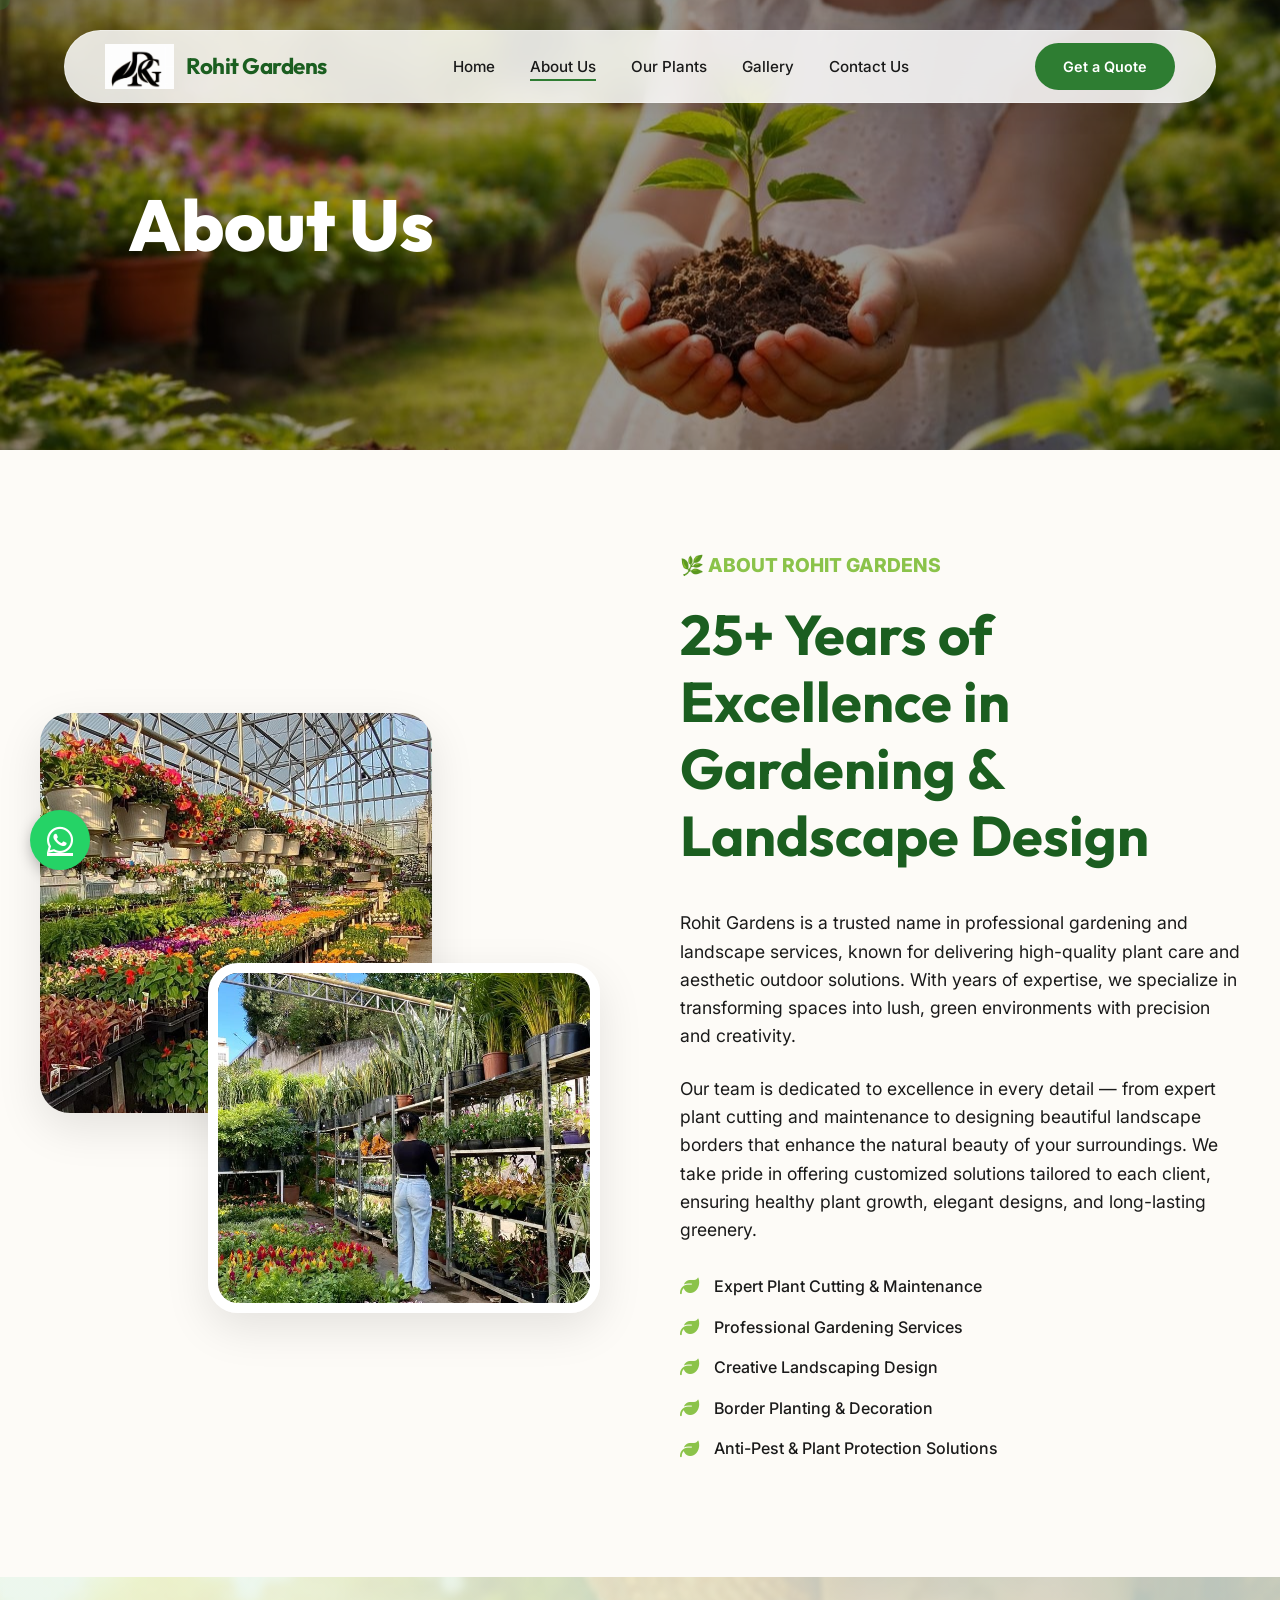
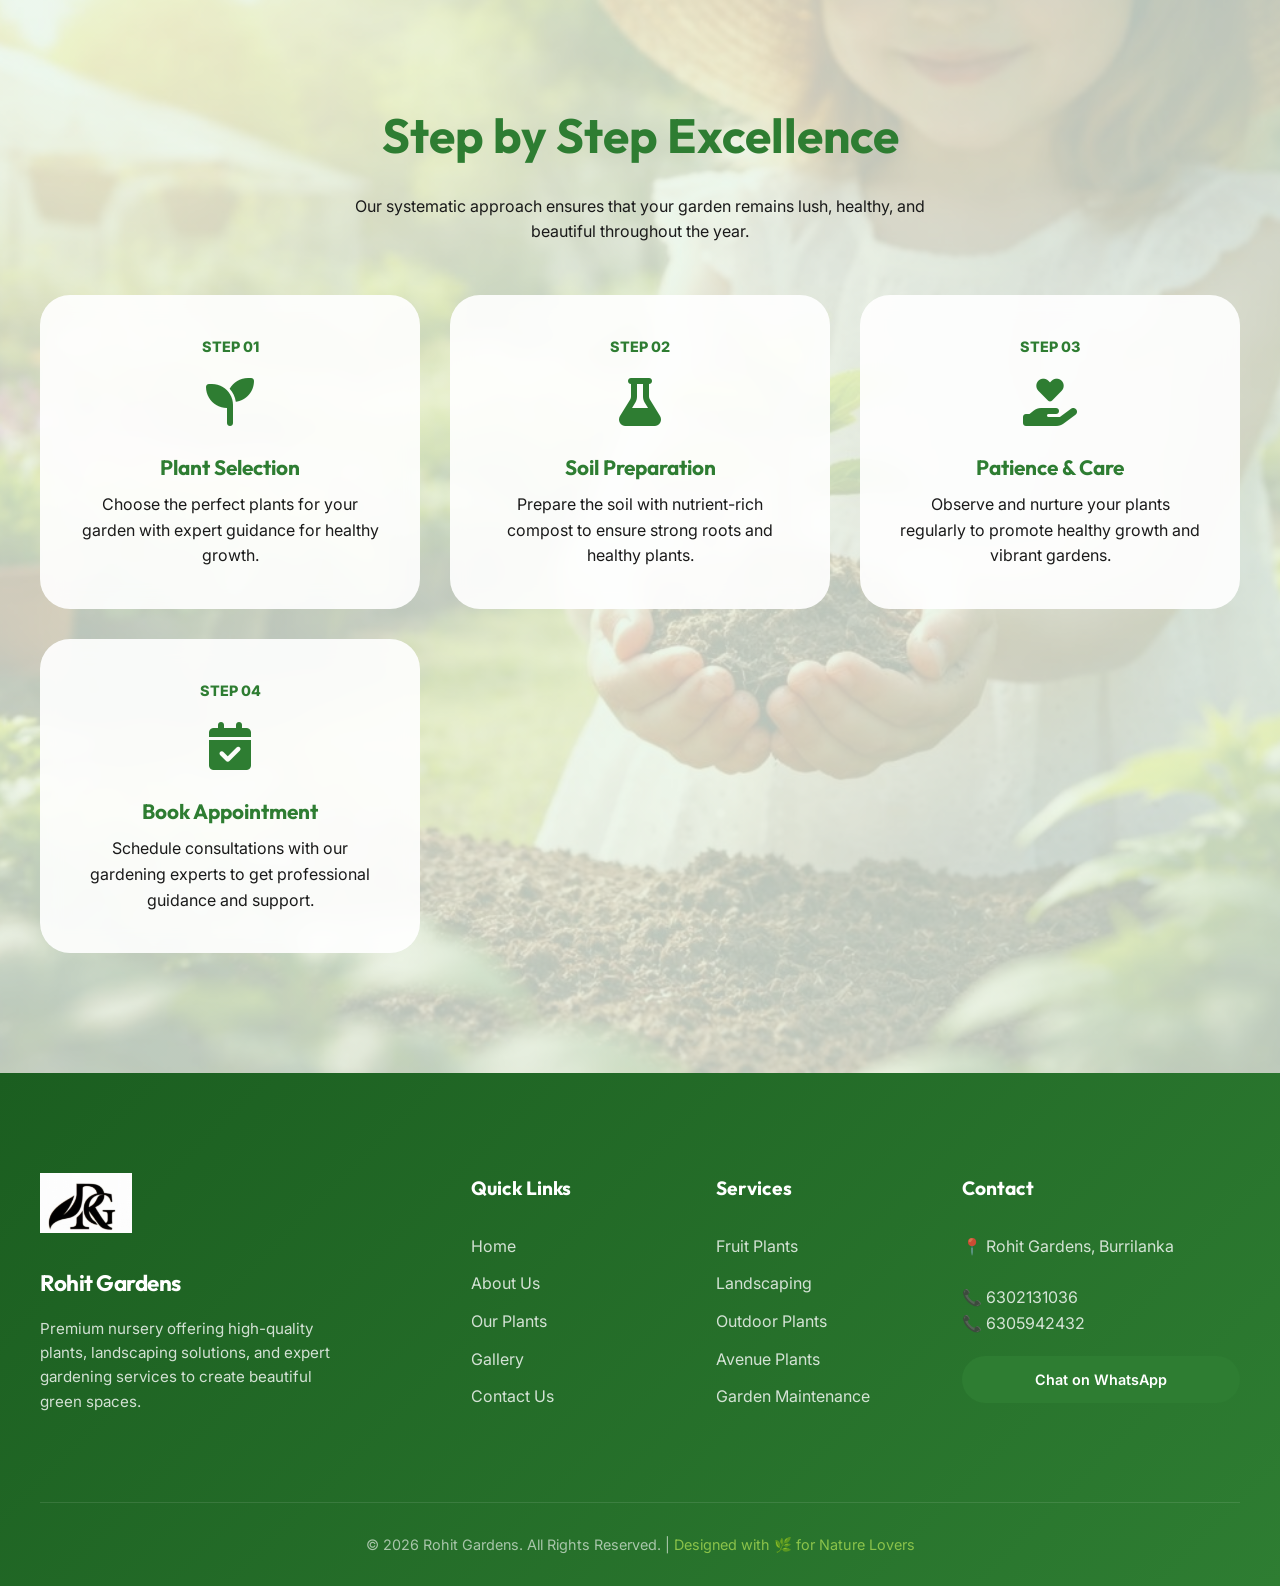
==== about.html @ e0db19ef "Initial commit" ====
<!DOCTYPE html>
<html lang="en">
<head>
    <meta charset="UTF-8">
    <meta name="viewport" content="width=device-width, initial-scale=1.0">
    <title>About Us | Rohit Gardens</title>
    <link rel="stylesheet" href="style.css">
    <link rel="stylesheet" href="https://cdnjs.cloudflare.com/ajax/libs/font-awesome/6.4.0/css/all.min.css">
</head>
<body>
    <div class="custom-cursor"></div>

    <nav class="nav-wrapper">
        <div class="logo-section">
            <img src="image copy 49.png" alt="Logo" class="logo-img">
            <span class="brand-name">Rohit Gardens</span>
        </div>
        <ul class="nav-menu">
            <li><a href="index.html">Home</a></li>
            <li><a href="about.html" class="active">About Us</a></li>
            <li><a href="plants.html">Our Plants</a></li>
            <li><a href="gallery.html">Gallery</a></li>
            <li><a href="contact.html">Contact Us</a></li>
        </ul>
        <a href="contact.html" class="btn-quote">Get a Quote</a>
    </nav>

    <header class="page-banner">
        <div class="banner-bg"></div>
        <div class="banner-content">
            <h1 class="banner-title">About Us</h1>
        </div>
    </header>

    <div class="container-custom">
        <section class="reveal">
            <div class="about-layout">
                <div class="about-images">
                    <img src="image copy 50.png" alt="About Image 1" class="about-img-1">
                    <img src="image copy 51.png" alt="About Image 2" class="about-img-2">
                </div>
                <div>
                    <span class="step-number" style="font-size: 1.2rem; color: var(--accent-green); margin-bottom: 20px; display: block;">🌿 ABOUT ROHIT GARDENS</span>
                    <h2 class="card-title" style="font-size: 3.5rem; line-height: 1.2; margin-bottom: 40px; color: var(--primary-dark);">25+ Years of Excellence in Gardening & Landscape Design</h2>
                    <p class="text-muted" style="font-size: 1.1rem; margin-bottom: 25px;">
                        Rohit Gardens is a trusted name in professional gardening and landscape services, known for delivering high-quality plant care and aesthetic outdoor solutions. With years of expertise, we specialize in transforming spaces into lush, green environments with precision and creativity.
                    </p>
                    <p class="text-muted" style="font-size: 1.1rem; margin-bottom: 25px;">
                        Our team is dedicated to excellence in every detail — from expert plant cutting and maintenance to designing beautiful landscape borders that enhance the natural beauty of your surroundings. We take pride in offering customized solutions tailored to each client, ensuring healthy plant growth, elegant designs, and long-lasting greenery.
                    </p>

                    <ul class="specialty-list">
                        <li class="specialty-item"><i class="fas fa-leaf"></i> Expert Plant Cutting & Maintenance</li>
                        <li class="specialty-item"><i class="fas fa-leaf"></i> Professional Gardening Services</li>
                        <li class="specialty-item"><i class="fas fa-leaf"></i> Creative Landscaping Design</li>
                        <li class="specialty-item"><i class="fas fa-leaf"></i> Border Planting & Decoration</li>
                        <li class="specialty-item"><i class="fas fa-leaf"></i> Anti-Pest & Plant Protection Solutions</li>
                    </ul>
                </div>
            </div>
        </section>
    </div>

    <section class="steps-section reveal" style="padding: 120px 0;">
        <div class="container-custom">
            <div style="text-align: center;">
                <h2 class="card-title" style="font-size: 3rem; margin-bottom: 20px;">Step by Step Excellence</h2>
                <p class="text-muted" style="max-width: 600px; margin: 0 auto;">Our systematic approach ensures that your garden remains lush, healthy, and beautiful throughout the year.</p>
            </div>
            <div class="steps-grid">
                <div class="step-card">
                    <span class="step-number">STEP 01</span>
                    <i class="fas fa-seedling" style="font-size: 3rem; color: var(--primary-green); margin-bottom: 25px;"></i>
                    <h3 class="card-title">Plant Selection</h3>
                    <p class="text-muted">Choose the perfect plants for your garden with expert guidance for healthy growth.</p>
                </div>
                <div class="step-card">
                    <span class="step-number">STEP 02</span>
                    <i class="fas fa-flask" style="font-size: 3rem; color: var(--primary-green); margin-bottom: 25px;"></i>
                    <h3 class="card-title">Soil Preparation</h3>
                    <p class="text-muted">Prepare the soil with nutrient-rich compost to ensure strong roots and healthy plants.</p>
                </div>
                <div class="step-card">
                    <span class="step-number">STEP 03</span>
                    <i class="fas fa-hand-holding-heart" style="font-size: 3rem; color: var(--primary-green); margin-bottom: 25px;"></i>
                    <h3 class="card-title">Patience & Care</h3>
                    <p class="text-muted">Observe and nurture your plants regularly to promote healthy growth and vibrant gardens.</p>
                </div>
                <div class="step-card">
                    <span class="step-number">STEP 04</span>
                    <i class="fas fa-calendar-check" style="font-size: 3rem; color: var(--primary-green); margin-bottom: 25px;"></i>
                    <h3 class="card-title">Book Appointment</h3>
                    <p class="text-muted">Schedule consultations with our gardening experts to get professional guidance and support.</p>
                </div>
            </div>
        </div>
    </section>

    <!-- Footer same as index.html -->
    <footer>
        <div class="container-custom">
            <div class="footer-grid">
                <div>
                    <img src="image copy 49.png" alt="Logo" class="footer-logo">
                    <h3 class="brand-name" style="color: white; margin-bottom: 15px;">Rohit Gardens</h3>
                    <p class="footer-desc">Premium nursery offering high-quality plants, landscaping solutions, and expert gardening services to create beautiful green spaces.</p>
                </div>
                <div>
                    <h4 class="footer-title">Quick Links</h4>
                    <ul class="footer-links">
                        <li><a href="index.html">Home</a></li>
                        <li><a href="about.html">About Us</a></li>
                        <li><a href="plants.html">Our Plants</a></li>
                        <li><a href="gallery.html">Gallery</a></li>
                        <li><a href="contact.html">Contact Us</a></li>
                    </ul>
                </div>
                <div>
                    <h4 class="footer-title">Services</h4>
                    <ul class="footer-links">
                        <li><a href="plants.html">Fruit Plants</a></li>
                        <li><a href="plants.html">Landscaping</a></li>
                        <li><a href="plants.html">Outdoor Plants</a></li>
                        <li><a href="plants.html">Avenue Plants</a></li>
                        <li><a href="about.html">Garden Maintenance</a></li>
                    </ul>
                </div>
                <div>
                    <h4 class="footer-title">Contact</h4>
                    <p class="footer-links" style="color: rgba(255,255,255,0.8);">
                        📍 Rohit Gardens, Burrilanka<br><br>
                        📞 6302131036<br>
                        📞 6305942432
                    </p>
                    <a href="https://wa.me/6302131036" class="btn-quote" style="display: block; text-align: center; margin-top: 20px;">Chat on WhatsApp</a>
                </div>
            </div>
            <div class="footer-bottom">
                <p>© 2026 Rohit Gardens. All Rights Reserved. | <span style="color: var(--accent-green);">Designed with 🌿 for Nature Lovers</span></p>
            </div>
        </div>
    </footer>

    <a href="https://wa.me/6302131036" class="whatsapp-float">
        <i class="fab fa-whatsapp"></i>
    </a>

    <script src="script.js"></script>
</body>
</html>
---- style.css ----
@import url('https://fonts.googleapis.com/css2?family=Inter:wght@300;400;500;600;700&family=Outfit:wght@300;400;500;600;700;800&display=swap');

:root {
    --primary-green: #2e7d32;
    --primary-dark: #1b5e20;
    --accent-green: #8bc34a;
    --light-green: #e8f5e9;
    --soft-cream: #fdfbf7;
    --white: #ffffff;
    --text-dark: #1a1a1a;
    --text-muted: #555555;
    --glass-bg: rgba(255, 255, 255, 0.85);
    --shadow-soft: 0 10px 30px rgba(0, 0, 0, 0.05);
    --shadow-medium: 0 15px 45px rgba(0, 0, 0, 0.1);
    --transition-smooth: all 0.5s cubic-bezier(0.4, 0, 0.2, 1);
    --border-radius: 24px;
}

* {
    margin: 0;
    padding: 0;
    box-sizing: border-box;
}

body {
    font-family: 'Inter', sans-serif;
    background-color: var(--soft-cream);
    color: var(--text-dark);
    line-height: 1.6;
    overflow-x: hidden;
    scroll-behavior: smooth;
}

h1, h2, h3, h4, .brand-name {
    font-family: 'Outfit', sans-serif;
}

/* --- Layout Components --- */

.container-custom {
    max-width: 1400px;
    margin: 0 auto;
    padding: 0 40px;
}

/* --- Navbar --- */
.nav-wrapper {
    position: fixed;
    top: 30px;
    left: 50%;
    transform: translateX(-50%);
    width: 90%;
    max-width: 1200px;
    background: var(--glass-bg);
    backdrop-filter: blur(15px);
    -webkit-backdrop-filter: blur(15px);
    border-radius: 50px;
    display: flex;
    justify-content: space-between;
    align-items: center;
    padding: 12px 40px;
    z-index: 1000;
    box-shadow: var(--shadow-soft);
    border: 1px solid rgba(255, 255, 255, 0.3);
    transition: var(--transition-smooth);
}

.nav-wrapper.scrolled {
    top: 15px;
    width: 95%;
    padding: 10px 30px;
    background: rgba(255, 255, 255, 0.95);
}

.logo-section {
    display: flex;
    align-items: center;
    gap: 12px;
}

.logo-img {
    height: 45px;
    width: auto;
}

.brand-name {
    font-size: 1.4rem;
    font-weight: 700;
    color: var(--primary-dark);
    letter-spacing: -0.5px;
}

.nav-menu {
    display: flex;
    list-style: none;
    gap: 35px;
}

.nav-menu a {
    text-decoration: none;
    color: var(--text-dark);
    font-weight: 500;
    font-size: 0.95rem;
    position: relative;
    transition: var(--transition-smooth);
}

.nav-menu a::after {
    content: '';
    position: absolute;
    bottom: -5px;
    left: 0;
    width: 0;
    height: 2px;
    background: var(--primary-green);
    transition: var(--transition-smooth);
}

.nav-menu a:hover::after,
.nav-menu a.active::after {
    width: 100%;
}

.nav-menu a:hover {
    color: var(--primary-green);
}

.btn-quote {
    background: var(--primary-green);
    color: var(--white);
    padding: 12px 28px;
    border-radius: 50px;
    text-decoration: none;
    font-weight: 600;
    font-size: 0.9rem;
    transition: var(--transition-smooth);
    border: none;
    cursor: pointer;
}

.btn-quote:hover {
    background: var(--primary-dark);
    transform: scale(1.05);
    box-shadow: 0 5px 15px rgba(46, 125, 50, 0.3);
}

/* --- Hero Section (Home) --- */
.hero-home {
    height: 100vh;
    width: 100%;
    position: relative;
    overflow: hidden;
    display: flex;
    align-items: center;
    justify-content: center;
    color: var(--white);
}

.hero-bg-container {
    position: absolute;
    top: 0;
    left: 0;
    width: 100%;
    height: 100%;
    z-index: -2;
}

.hero-bg-slide {
    position: absolute;
    top: 0;
    left: 0;
    width: 100%;
    height: 100%;
    background-size: cover;
    background-position: center;
    opacity: 0;
    transition: opacity 2s ease-in-out;
    transform: scale(1.1);
}

.hero-bg-slide.active {
    opacity: 1;
    animation: zoomEffect 20s infinite alternate linear;
}

@keyframes zoomEffect {
    from { transform: scale(1); }
    to { transform: scale(1.15); }
}

.hero-overlay {
    position: absolute;
    top: 0;
    left: 0;
    width: 100%;
    height: 100%;
    background: linear-gradient(rgba(0, 0, 0, 0.3), rgba(0, 0, 0, 0.5));
    z-index: -1;
}

.hero-content {
    text-align: center;
    max-width: 900px;
    z-index: 10;
}

.hero-subtext {
    font-size: 1.1rem;
    font-weight: 500;
    text-transform: uppercase;
    letter-spacing: 4px;
    margin-bottom: 20px;
    opacity: 0;
}

.hero-title {
    font-size: 5rem;
    font-weight: 800;
    margin-bottom: 30px;
    line-height: 1.1;
    opacity: 0;
}

/* --- Page Banners (Subpages) --- */
.page-banner {
    height: 50vh;
    width: 100%;
    position: relative;
    display: flex;
    align-items: center;
    overflow: hidden;
    background: var(--primary-dark);
}

.banner-bg {
    position: absolute;
    top: 0;
    left: 0;
    width: 100%;
    height: 100%;
    background: url('starting2.jpg') center/cover no-repeat;
    animation: slowZoom 15s infinite alternate ease-in-out;
    filter: brightness(0.6);
}

@keyframes slowZoom {
    from { transform: scale(1); }
    to { transform: scale(1.1); }
}

.banner-content {
    position: relative;
    z-index: 2;
    padding-left: 10%;
    color: var(--white);
}

.banner-title {
    font-size: 4.5rem;
    font-weight: 800;
    opacity: 0;
    transform: translateY(-50px);
}

/* --- Sections & Cards --- */
section {
    padding: 100px 0;
}

.section-preview {
    background: var(--white);
    margin: 60px 0;
    border-radius: var(--border-radius);
    padding: 60px;
    box-shadow: var(--shadow-soft);
}

.preview-grid {
    display: grid;
    grid-template-columns: repeat(auto-fit, minmax(280px, 1fr));
    gap: 30px;
    margin-top: 40px;
}

.card-premium {
    background: var(--white);
    border-radius: 20px;
    overflow: hidden;
    box-shadow: var(--shadow-soft);
    transition: var(--transition-smooth);
    border: 1px solid var(--light-green);
    text-decoration: none;
    color: inherit;
    display: block;
}

.card-premium:hover {
    transform: translateY(-10px);
    box-shadow: var(--shadow-medium);
}

.card-img-wrapper {
    width: 100%;
    height: 250px;
    overflow: hidden;
}

.card-img-wrapper img {
    width: 100%;
    height: 100%;
    object-fit: cover;
    transition: var(--transition-smooth);
}

.card-premium:hover .card-img-wrapper img {
    transform: scale(1.1);
}

.card-body {
    padding: 25px;
}

.card-title {
    font-size: 1.3rem;
    font-weight: 700;
    color: var(--primary-green);
    margin-bottom: 8px;
}

.card-subtitle {
    font-size: 0.9rem;
    color: var(--text-muted);
}

/* --- Buttons --- */
.btn-explore {
    display: inline-block;
    padding: 15px 40px;
    background: var(--primary-green);
    color: var(--white);
    border-radius: 50px;
    text-decoration: none;
    font-weight: 600;
    margin-top: 30px;
    transition: var(--transition-smooth);
}

.btn-explore:hover {
    background: var(--primary-dark);
    transform: translateY(-3px);
    box-shadow: 0 10px 20px rgba(46, 125, 50, 0.2);
}

/* --- About Section Details --- */
.about-layout {
    display: grid;
    grid-template-columns: 1fr 1fr;
    gap: 80px;
    align-items: center;
}

.about-images {
    position: relative;
    height: 600px;
}

.about-img-1 {
    width: 70%;
    height: 400px;
    border-radius: 30px;
    object-fit: cover;
    box-shadow: var(--shadow-medium);
}

.about-img-2 {
    width: 70%;
    height: 350px;
    border-radius: 30px;
    object-fit: cover;
    position: absolute;
    bottom: 0;
    right: 0;
    box-shadow: var(--shadow-medium);
    border: 10px solid var(--white);
}

.specialty-list {
    list-style: none;
    margin-top: 30px;
}

.specialty-item {
    display: flex;
    align-items: center;
    gap: 15px;
    margin-bottom: 15px;
    font-weight: 500;
}

.specialty-item i {
    color: var(--accent-green);
    font-size: 1.2rem;
}

/* --- Steps Section --- */
.steps-section {
    background: linear-gradient(rgba(232, 245, 233, 0.8), rgba(232, 245, 233, 0.8)), url('starting2.jpg') center/cover no-repeat fixed;
    padding: 100px 0;
}

.steps-grid {
    display: grid;
    grid-template-columns: repeat(auto-fit, minmax(280px, 1fr));
    gap: 30px;
    margin-top: 50px;
}

.step-card {
    background: rgba(255, 255, 255, 0.9);
    backdrop-filter: blur(10px);
    padding: 40px;
    border-radius: 30px;
    text-align: center;
    transition: var(--transition-smooth);
}

.step-card:hover {
    transform: translateY(-10px);
    background: var(--white);
}

.step-number {
    font-size: 0.9rem;
    font-weight: 800;
    color: var(--primary-green);
    margin-bottom: 20px;
    display: block;
}

/* --- Filters --- */
.filter-container {
    display: flex;
    justify-content: center;
    gap: 15px;
    flex-wrap: wrap;
    margin-bottom: 50px;
}

.filter-btn {
    padding: 12px 25px;
    border-radius: 50px;
    border: 2px solid var(--primary-green);
    background: transparent;
    color: var(--primary-green);
    font-weight: 600;
    cursor: pointer;
    transition: var(--transition-smooth);
}

.filter-btn.active, .filter-btn:hover {
    background: var(--primary-green);
    color: var(--white);
}

/* --- Footer --- */
footer {
    background: linear-gradient(135deg, #1b5e20 0%, #2e7d32 100%);
    color: var(--white);
    padding: 100px 0 30px;
    position: relative;
    overflow: hidden;
}

footer::before {
    content: '';
    position: absolute;
    top: 0;
    left: 0;
    width: 100%;
    height: 100%;
    background: url('https://www.transparenttextures.com/patterns/leaf.png');
    opacity: 0.05;
}

.footer-grid {
    display: grid;
    grid-template-columns: 2fr 1fr 1fr 1.5fr;
    gap: 60px;
    position: relative;
    z-index: 2;
}

.footer-logo {
    height: 60px;
    margin-bottom: 25px;
}

.footer-desc {
    color: rgba(255, 255, 255, 0.8);
    font-size: 0.95rem;
    max-width: 300px;
}

.footer-title {
    font-size: 1.2rem;
    font-weight: 700;
    margin-bottom: 30px;
}

.footer-links {
    list-style: none;
}

.footer-links li {
    margin-bottom: 12px;
}

.footer-links a {
    color: rgba(255, 255, 255, 0.8);
    text-decoration: none;
    transition: var(--transition-smooth);
}

.footer-links a:hover {
    color: var(--accent-green);
    padding-left: 5px;
}

.footer-bottom {
    margin-top: 80px;
    padding-top: 30px;
    border-top: 1px solid rgba(255, 255, 255, 0.1);
    text-align: center;
    color: rgba(255, 255, 255, 0.6);
    font-size: 0.9rem;
}

/* --- Floating WhatsApp --- */
.whatsapp-float {
    position: fixed;
    bottom: 30px;
    left: 30px;
    background: #25d366;
    width: 60px;
    height: 60px;
    border-radius: 50%;
    display: flex;
    align-items: center;
    justify-content: center;
    color: white;
    font-size: 30px;
    box-shadow: 2px 5px 15px rgba(0, 0, 0, 0.3);
    z-index: 1000;
    transition: var(--transition-smooth);
    animation: floating 3s infinite ease-in-out;
}

@keyframes floating {
    0%, 100% { transform: translateY(0); }
    50% { transform: translateY(-15px); }
}

.whatsapp-float:hover {
    transform: scale(1.1) rotate(10deg);
}

/* --- Animations --- */
.reveal {
    opacity: 0;
    transform: translateY(30px);
    transition: opacity 1s ease-out, transform 1s ease-out;
}

.reveal.active {
    opacity: 1;
    transform: translateY(0);
}

/* Responsive */
@media (max-width: 1024px) {
    .hero-title { font-size: 3.5rem; }
    .about-layout { grid-template-columns: 1fr; }
    .footer-grid { grid-template-columns: 1fr 1fr; }
}

@media (max-width: 768px) {
    .nav-menu { display: none; }
    .hero-title { font-size: 2.8rem; }
    .hero-subtext { font-size: 0.9rem; }
    .footer-grid { grid-template-columns: 1fr; }
}

/* Custom Cursor */
.custom-cursor {
    width: 20px;
    height: 20px;
    background: var(--primary-green);
    border-radius: 50%;
    position: fixed;
    pointer-events: none;
    z-index: 9999;
    transform: translate(-50%, -50%);
    opacity: 0.3;
    transition: width 0.3s, height 0.3s, background 0.3s;
}

.custom-cursor.hovered {
    width: 50px;
    height: 50px;
    background: var(--accent-green);
    opacity: 0.5;
}
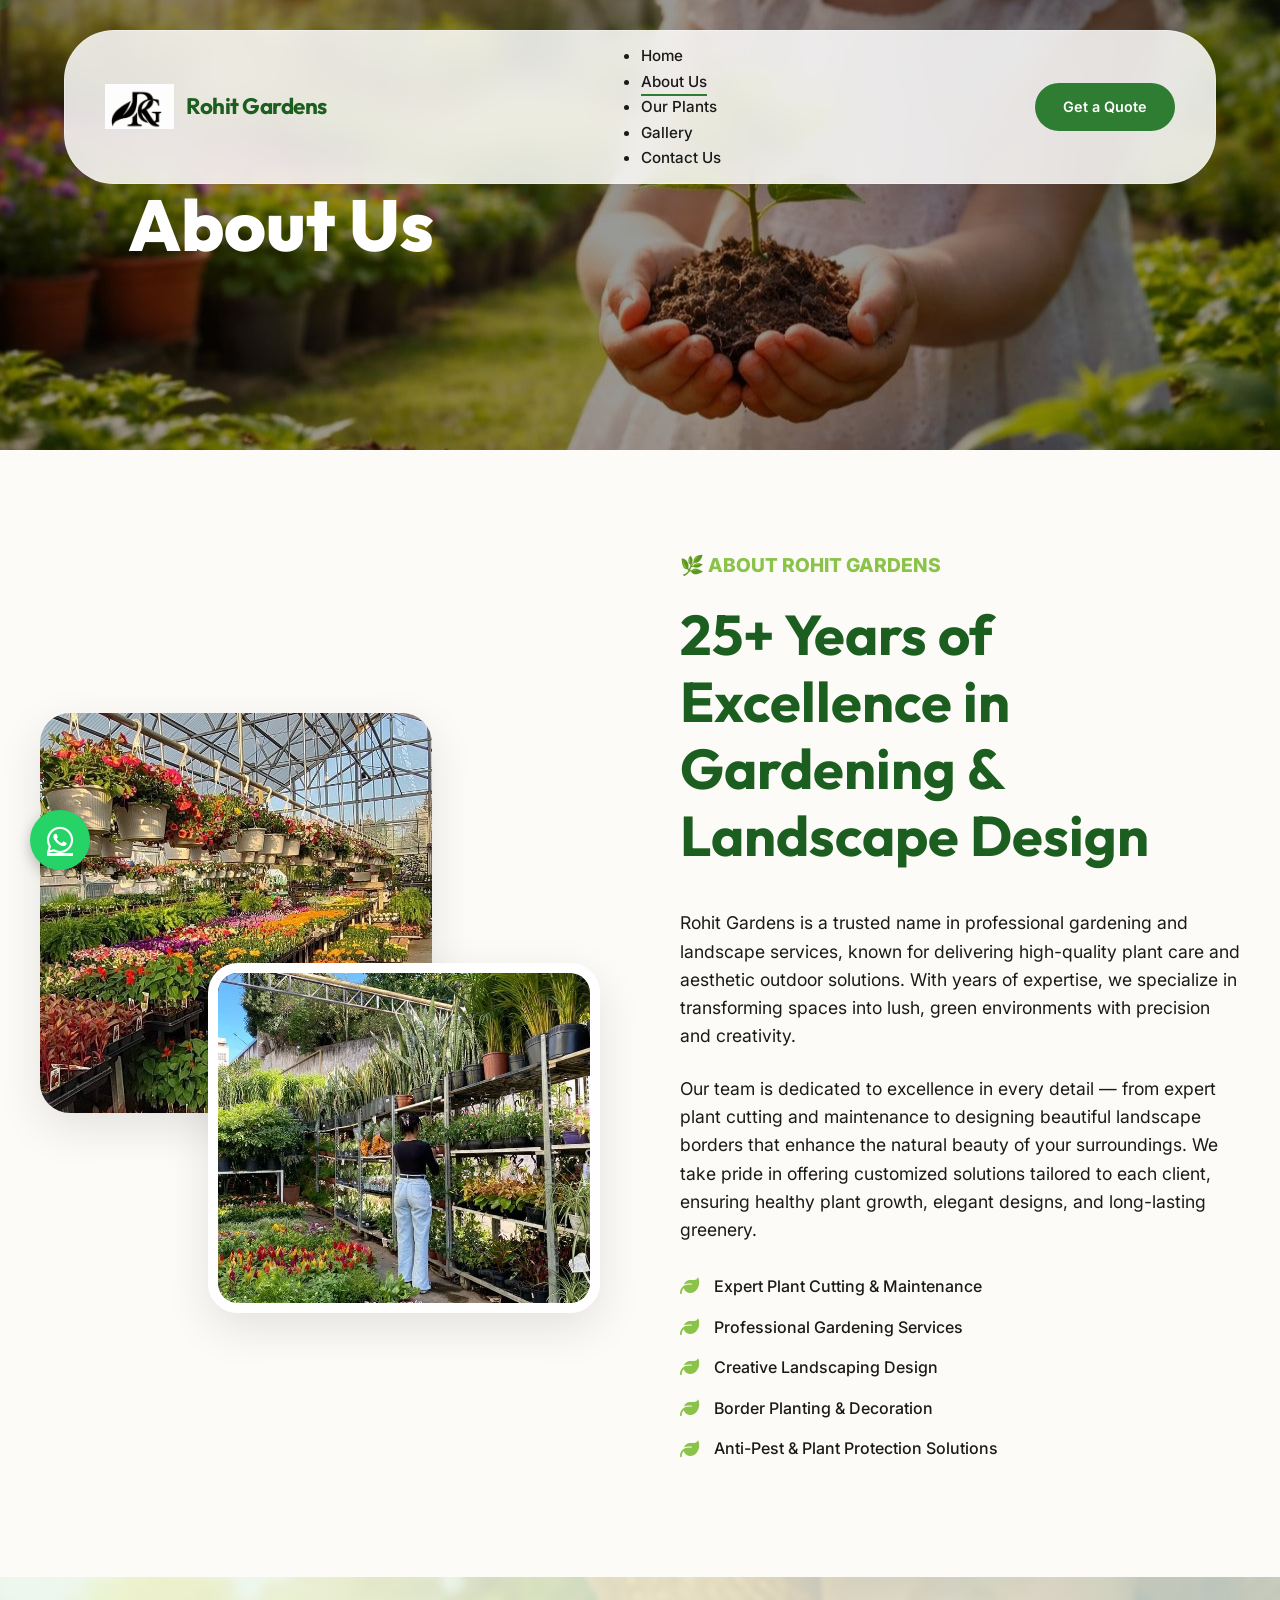
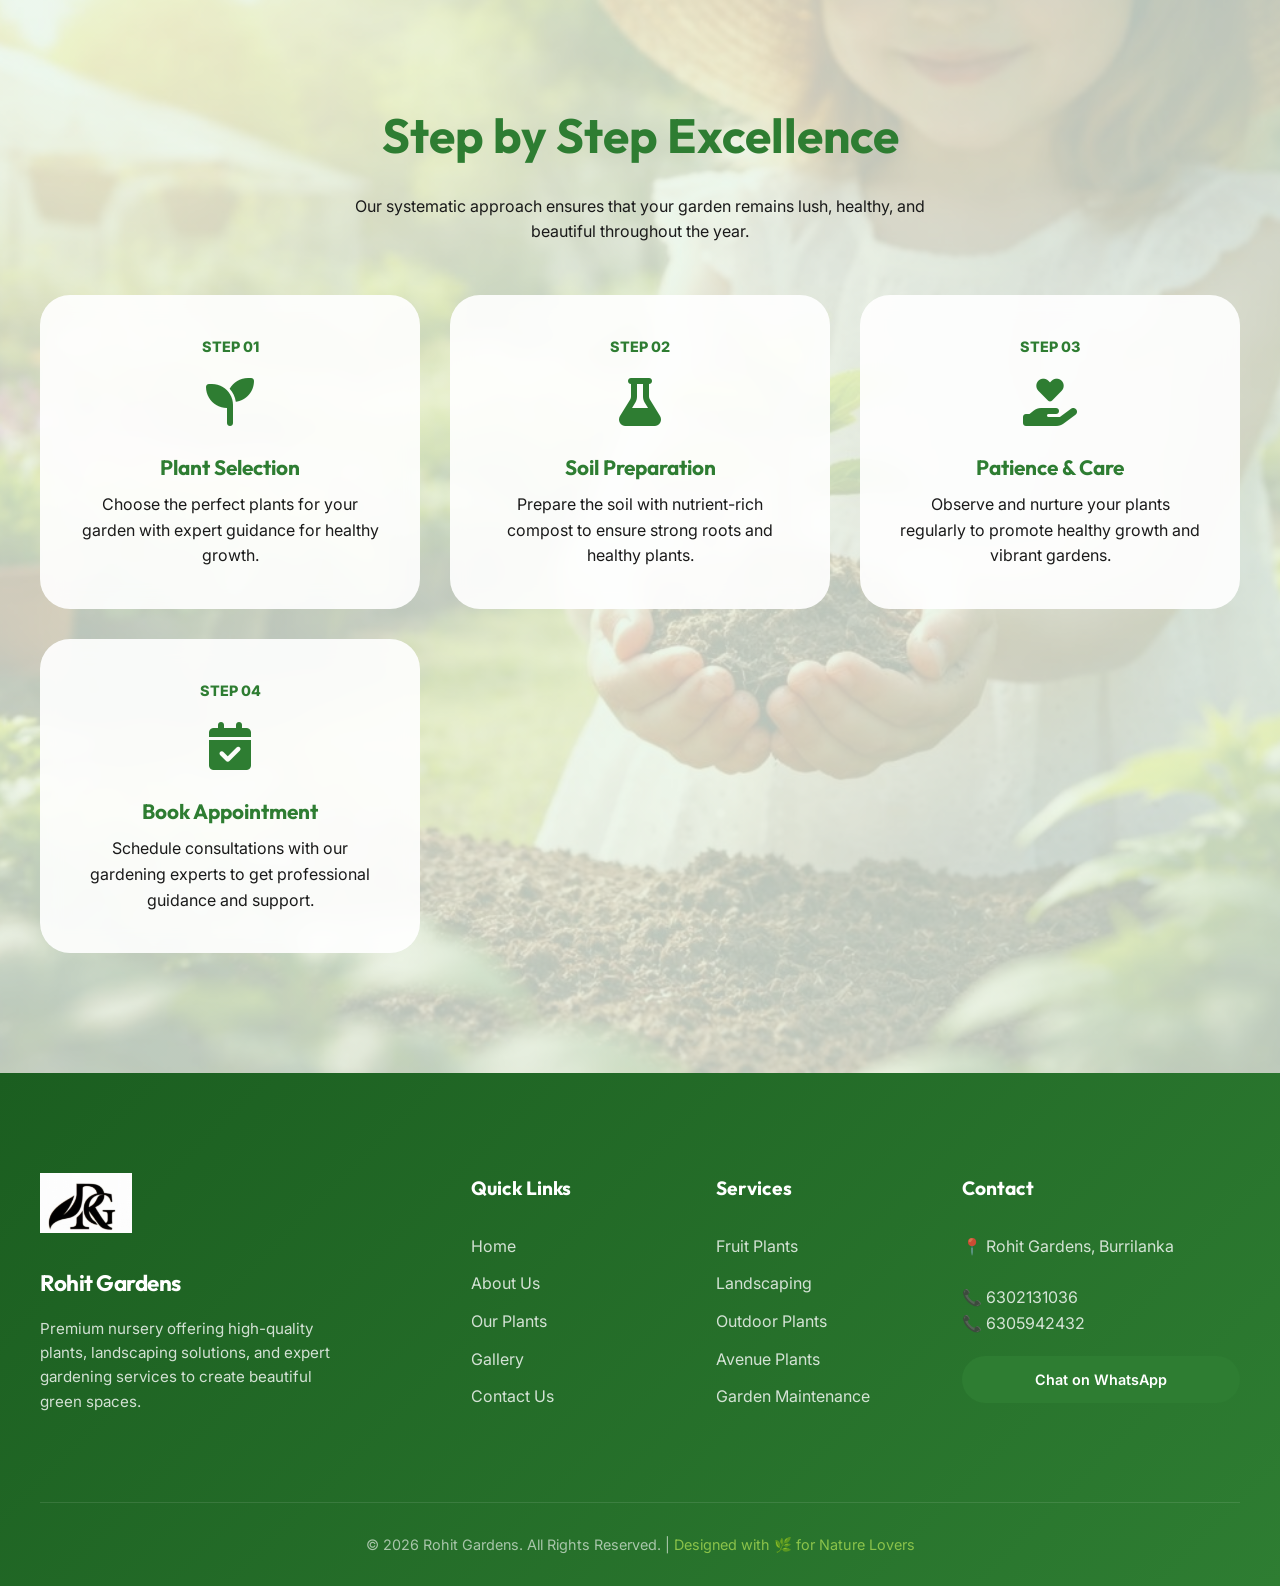
==== commit 043c69cc: "Premium mobile menu and hero background visibility fixes" ====
--- a/about.html
+++ b/about.html
@@ -15,13 +15,32 @@
             <img src="image copy 49.png" alt="Logo" class="logo-img">
             <span class="brand-name">Rohit Gardens</span>
         </div>
-        <ul class="nav-menu">
-            <li><a href="index.html">Home</a></li>
-            <li><a href="about.html" class="active">About Us</a></li>
-            <li><a href="plants.html">Our Plants</a></li>
-            <li><a href="gallery.html">Gallery</a></li>
-            <li><a href="contact.html">Contact Us</a></li>
-        </ul>
+        <div class="nav-menu">
+            <div class="menu-header">
+                <img src="image copy 49.png" alt="Rohit Gardens" class="menu-logo">
+                <div class="menu-welcome">
+                    <h3>Hello! Welcome to Rohit Gardens 🌿</h3>
+                    <p>Premium Plants & Landscaping Services</p>
+                </div>
+            </div>
+            <ul>
+                <li><a href="index.html">Home</a></li>
+                <li><a href="about.html" class="active">About Us</a></li>
+                <li><a href="plants.html">Our Plants</a></li>
+                <li><a href="gallery.html">Gallery</a></li>
+                <li><a href="contact.html">Contact Us</a></li>
+            </ul>
+            <div class="menu-footer">
+                <div class="leaf-divider">🌿</div>
+                <p>📞 6302131036</p>
+                <a href="https://wa.me/6302131036" class="btn-whatsapp-menu">Chat on WhatsApp</a>
+            </div>
+        </div>
+        <div class="hamburger">
+            <div class="line1"></div>
+            <div class="line2"></div>
+            <div class="line3"></div>
+        </div>
         <a href="contact.html" class="btn-quote">Get a Quote</a>
     </nav>
 
--- a/style.css
+++ b/style.css
@@ -576,18 +576,167 @@
     transform: translateY(0);
 }
 
+/* --- Hamburger Menu --- */
+.hamburger {
+    display: none;
+    cursor: pointer;
+    z-index: 1001;
+}
+
+.hamburger div {
+    width: 25px;
+    height: 3px;
+    background-color: var(--primary-green);
+    margin: 5px;
+    transition: var(--transition-smooth);
+}
+
+/* --- Mobile Nav Active --- */
+.nav-menu.nav-active {
+    transform: translateX(0%);
+    opacity: 1;
+}
+
+.menu-header, .menu-footer { display: none; }
+
+.toggle .line1 { transform: rotate(-45deg) translate(-5px, 6px); }
+.toggle .line2 { opacity: 0; }
+.toggle .line3 { transform: rotate(45deg) translate(-5px, -6px); }
+
 /* Responsive */
 @media (max-width: 1024px) {
+    .container-custom { padding: 0 25px; }
     .hero-title { font-size: 3.5rem; }
-    .about-layout { grid-template-columns: 1fr; }
+    .about-layout { grid-template-columns: 1fr; gap: 40px; }
     .footer-grid { grid-template-columns: 1fr 1fr; }
 }
 
 @media (max-width: 768px) {
-    .nav-menu { display: none; }
-    .hero-title { font-size: 2.8rem; }
-    .hero-subtext { font-size: 0.9rem; }
-    .footer-grid { grid-template-columns: 1fr; }
+    .nav-wrapper { padding: 10px 20px; }
+    
+    .hamburger { display: block; }
+    
+    .nav-menu {
+        position: fixed;
+        right: 0px;
+        height: 100vh;
+        top: 0;
+        background-color: var(--white);
+        display: flex;
+        flex-direction: column;
+        align-items: flex-start;
+        justify-content: flex-start;
+        width: 85%;
+        max-width: 400px;
+        transform: translateX(100%);
+        transition: transform 0.4s cubic-bezier(0.77, 0.2, 0.05, 1.0);
+        box-shadow: -15px 0 35px rgba(0,0,0,0.15);
+        z-index: 1000;
+        opacity: 0;
+        padding: 40px;
+        border-top-left-radius: 30px;
+        border-bottom-left-radius: 30px;
+    }
+
+    .nav-menu.nav-active { opacity: 1; }
+
+    .menu-header {
+        display: flex;
+        flex-direction: column;
+        gap: 20px;
+        margin-bottom: 40px;
+        width: 100%;
+        border-bottom: 1px solid var(--light-green);
+        padding-bottom: 30px;
+    }
+
+    .menu-logo { height: 50px; width: auto; object-fit: contain; }
+    .menu-welcome h3 { font-size: 1.1rem; color: var(--primary-green); margin-bottom: 5px; }
+    .menu-welcome p { font-size: 0.85rem; color: var(--text-muted); }
+
+    .nav-menu ul {
+        list-style: none;
+        width: 100%;
+        flex: 1;
+    }
+
+    .nav-menu li { 
+        opacity: 0; 
+        margin-bottom: 25px;
+    }
+    
+    .nav-menu a {
+        font-size: 1.2rem;
+        font-weight: 600;
+        color: var(--text-dark);
+        transition: var(--transition-smooth);
+    }
+
+    .nav-menu a:hover { color: var(--primary-green); padding-left: 10px; }
+
+    .menu-footer {
+        display: flex;
+        flex-direction: column;
+        gap: 15px;
+        width: 100%;
+        margin-top: 30px;
+        padding-top: 30px;
+        border-top: 1px solid var(--light-green);
+    }
+
+    .btn-whatsapp-menu {
+        background: #25d366;
+        color: white;
+        padding: 12px 20px;
+        border-radius: 50px;
+        text-decoration: none;
+        text-align: center;
+        font-weight: 700;
+        font-size: 0.9rem;
+        box-shadow: 0 5px 15px rgba(37, 211, 102, 0.2);
+    }
+
+    .hero-home { height: 80vh; min-height: 500px; }
+    .hero-bg-slide { 
+        background-size: cover; 
+        background-position: center;
+    }
+
+    .hero-title { font-size: 2.22rem; line-height: 1.2; }
+    .hero-subtext { font-size: 0.8rem; letter-spacing: 2px; }
+    .banner-title { font-size: 2.2rem; }
+    
+    .about-images { 
+        height: 280px; 
+    }
+    
+    section { padding: 50px 0; }
+    
+    .contact-grid { gap: 30px; }
+    .info-card { 
+        padding: 30px; 
+        background: var(--white);
+        border: 1px solid var(--light-green);
+        box-shadow: var(--shadow-small);
+    }
+    .info-card i { font-size: 1.5rem; margin-bottom: 15px; }
+    .info-card h3 { font-size: 1.2rem; color: var(--primary-green); margin-bottom: 10px; }
+    .info-card p { font-size: 1rem; color: var(--text-dark); font-weight: 500; }
+    
+    .whatsapp-float {
+        bottom: 20px;
+        right: 20px;
+        width: 55px;
+        height: 55px;
+    }
+
+    .card-img-wrapper { height: 220px; }
+}
+
+@media (max-width: 480px) {
+    .nav-menu { width: 90%; }
+    .hero-title { font-size: 2rem; }
+    .banner-title { font-size: 1.8rem; }
 }
 
 /* Custom Cursor */
@@ -610,3 +759,7 @@
     background: var(--accent-green);
     opacity: 0.5;
 }
+
+@media (max-width: 768px) {
+    .custom-cursor { display: none; }
+}
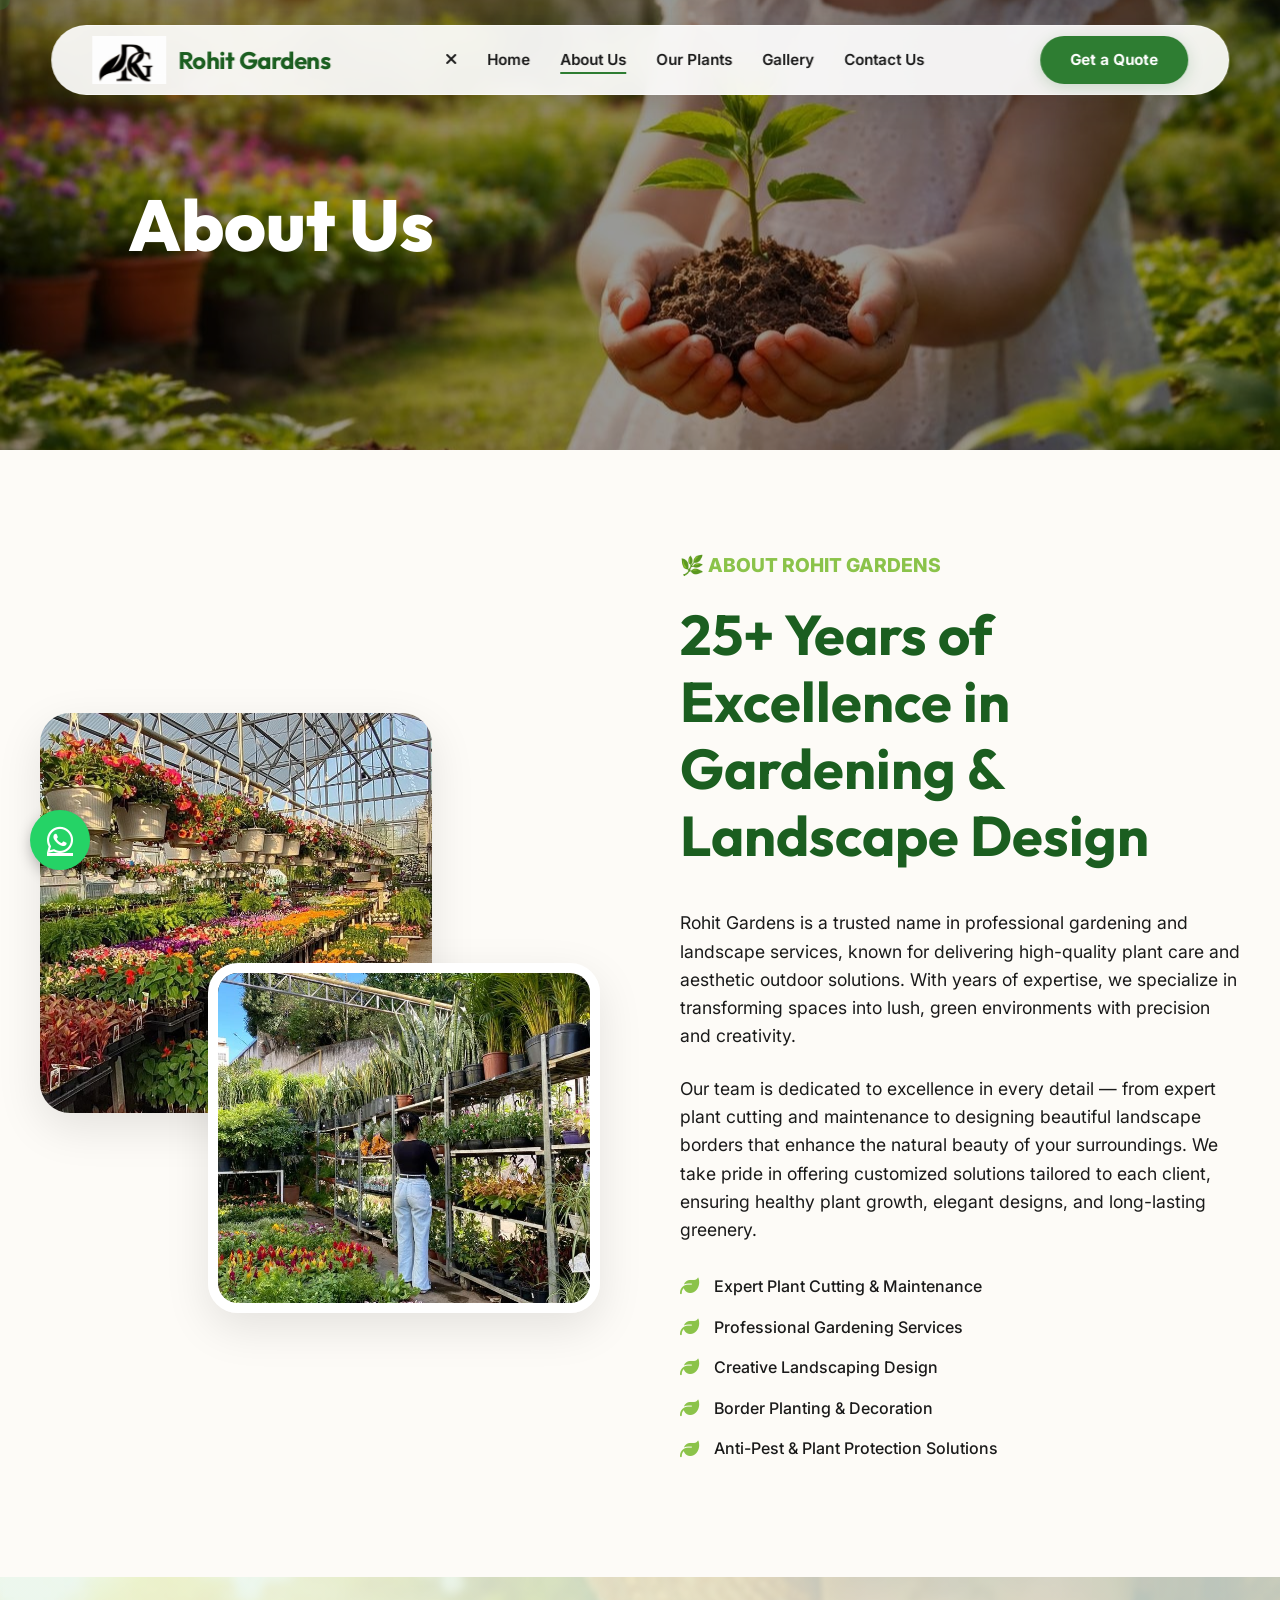
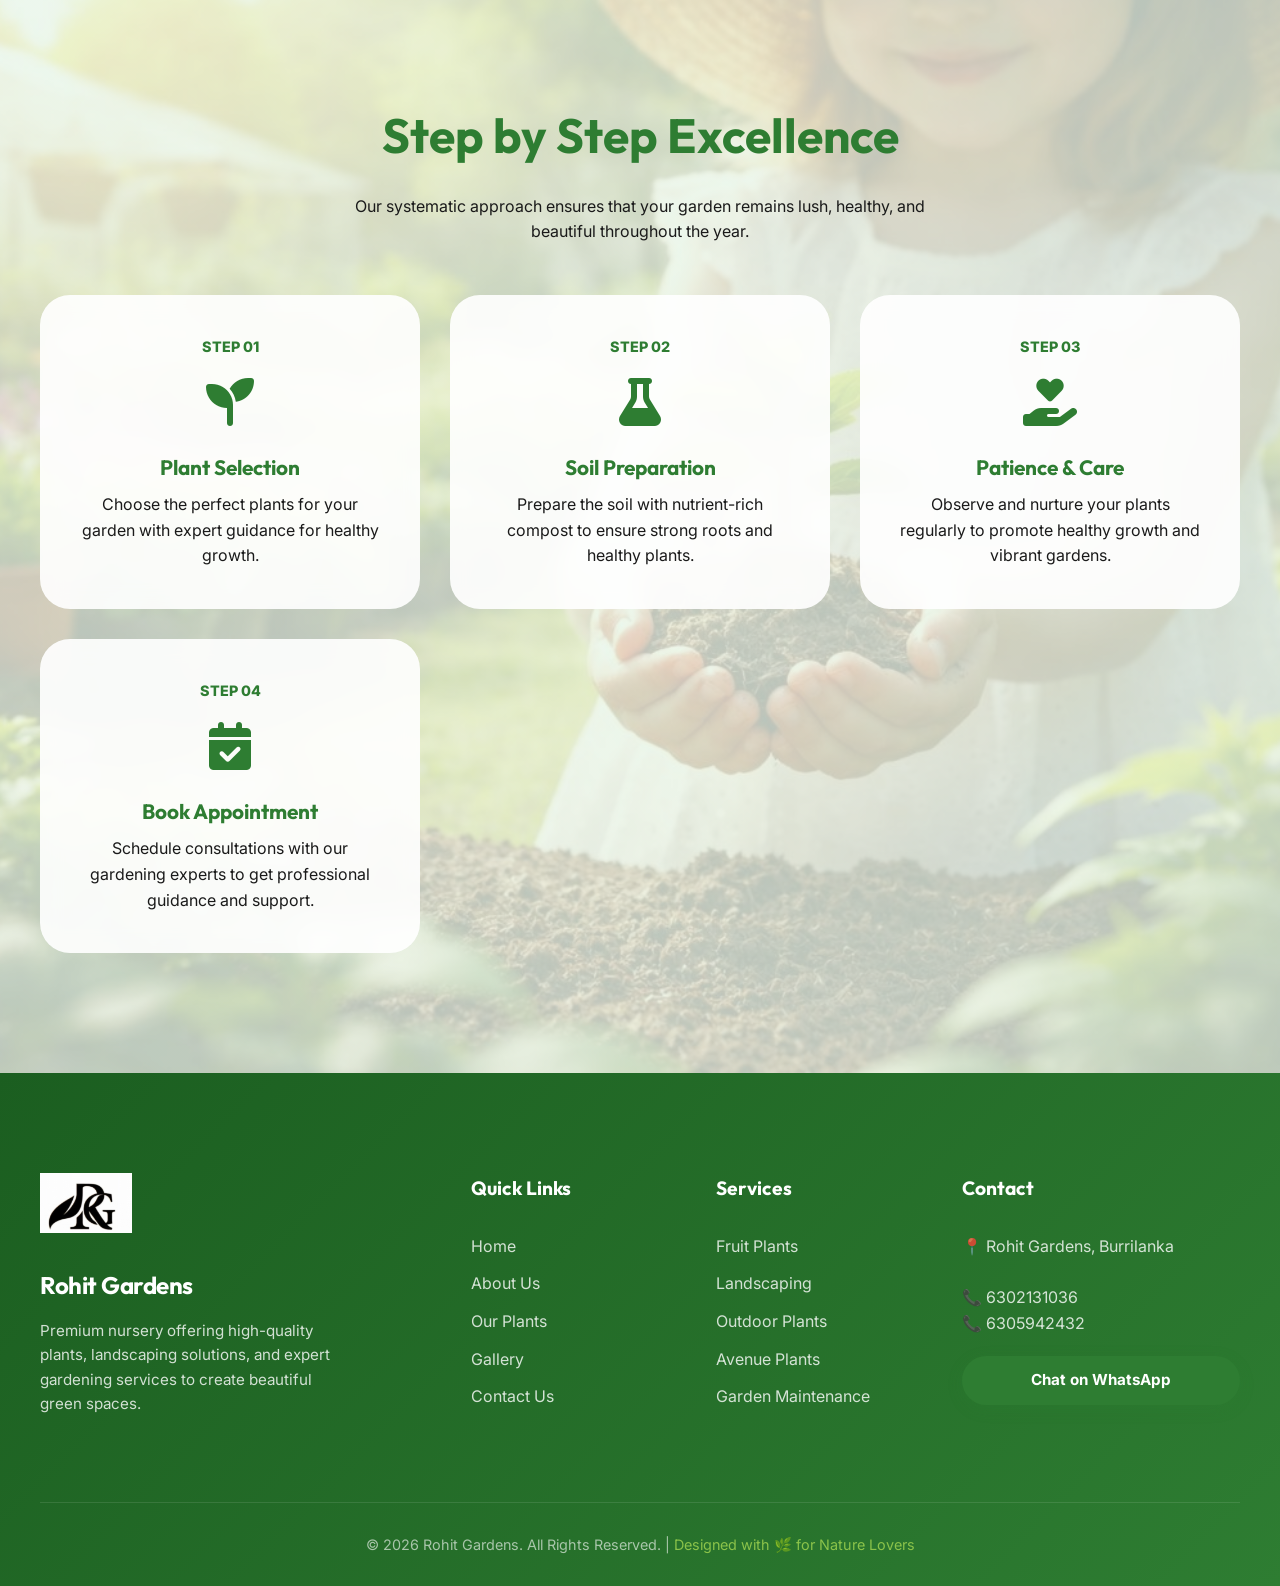
==== commit ef5fc135: "Final mobile UX cleanup, footer fix, and close button logic" ====
--- a/about.html
+++ b/about.html
@@ -16,6 +16,7 @@
             <span class="brand-name">Rohit Gardens</span>
         </div>
         <div class="nav-menu">
+            <div class="close-menu"><i class="fas fa-times"></i></div>
             <div class="menu-header">
                 <img src="image copy 49.png" alt="Rohit Gardens" class="menu-logo">
                 <div class="menu-welcome">
@@ -33,7 +34,7 @@
             <div class="menu-footer">
                 <div class="leaf-divider">🌿</div>
                 <p>📞 6302131036</p>
-                <a href="https://wa.me/6302131036" class="btn-whatsapp-menu">Chat on WhatsApp</a>
+                <a href="https://wa.me/916302131036" class="btn-whatsapp-menu">Chat on WhatsApp</a>
             </div>
         </div>
         <div class="hamburger">
@@ -160,7 +161,7 @@
         </div>
     </footer>
 
-    <a href="https://wa.me/6302131036" class="whatsapp-float">
+    <a href="https://wa.me/916302131036" class="whatsapp-float">
         <i class="fab fa-whatsapp"></i>
     </a>
 
--- a/style.css
+++ b/style.css
@@ -46,30 +46,30 @@
 /* --- Navbar --- */
 .nav-wrapper {
     position: fixed;
-    top: 30px;
+    top: 25px;
     left: 50%;
     transform: translateX(-50%);
-    width: 90%;
-    max-width: 1200px;
-    background: var(--glass-bg);
+    width: 92%;
+    max-width: 1350px;
+    background: rgba(255, 255, 255, 0.92);
     backdrop-filter: blur(15px);
     -webkit-backdrop-filter: blur(15px);
-    border-radius: 50px;
+    border-radius: 60px;
     display: flex;
     justify-content: space-between;
     align-items: center;
-    padding: 12px 40px;
-    z-index: 1000;
-    box-shadow: var(--shadow-soft);
-    border: 1px solid rgba(255, 255, 255, 0.3);
+    padding: 10px 40px;
+    z-index: 2000;
+    box-shadow: 0 10px 40px rgba(0, 0, 0, 0.1);
+    border: 1px solid rgba(255, 255, 255, 0.5);
     transition: var(--transition-smooth);
 }
 
 .nav-wrapper.scrolled {
     top: 15px;
-    width: 95%;
-    padding: 10px 30px;
-    background: rgba(255, 255, 255, 0.95);
+    width: 96%;
+    padding: 8px 35px;
+    background: rgba(255, 255, 255, 0.98);
 }
 
 .logo-section {
@@ -79,12 +79,12 @@
 }
 
 .logo-img {
-    height: 45px;
+    height: 48px;
     width: auto;
 }
 
 .brand-name {
-    font-size: 1.4rem;
+    font-size: 1.5rem;
     font-weight: 700;
     color: var(--primary-dark);
     letter-spacing: -0.5px;
@@ -93,13 +93,19 @@
 .nav-menu {
     display: flex;
     list-style: none;
-    gap: 35px;
+    gap: 30px;
+}
+
+.nav-menu ul {
+    display: flex;
+    list-style: none;
+    gap: 30px;
 }
 
 .nav-menu a {
     text-decoration: none;
     color: var(--text-dark);
-    font-weight: 500;
+    font-weight: 600;
     font-size: 0.95rem;
     position: relative;
     transition: var(--transition-smooth);
@@ -128,20 +134,22 @@
 .btn-quote {
     background: var(--primary-green);
     color: var(--white);
-    padding: 12px 28px;
+    padding: 12px 30px;
     border-radius: 50px;
     text-decoration: none;
-    font-weight: 600;
-    font-size: 0.9rem;
+    font-weight: 700;
+    font-size: 0.95rem;
     transition: var(--transition-smooth);
     border: none;
     cursor: pointer;
+    box-shadow: 0 4px 15px rgba(46, 125, 50, 0.2);
+    white-space: nowrap;
 }
 
 .btn-quote:hover {
     background: var(--primary-dark);
     transform: scale(1.05);
-    box-shadow: 0 5px 15px rgba(46, 125, 50, 0.3);
+    box-shadow: 0 8px 20px rgba(46, 125, 50, 0.3);
 }
 
 /* --- Hero Section (Home) --- */
@@ -154,6 +162,7 @@
     align-items: center;
     justify-content: center;
     color: var(--white);
+    margin-top: 0;
 }
 
 .hero-bg-container {
@@ -175,18 +184,9 @@
     background-position: center;
     opacity: 0;
     transition: opacity 2s ease-in-out;
-    transform: scale(1.1);
-}
-
-.hero-bg-slide.active {
-    opacity: 1;
-    animation: zoomEffect 20s infinite alternate linear;
-}
-
-@keyframes zoomEffect {
-    from { transform: scale(1); }
-    to { transform: scale(1.15); }
-}
+}
+
+.hero-bg-slide.active { opacity: 1; }
 
 .hero-overlay {
     position: absolute;
@@ -194,29 +194,30 @@
     left: 0;
     width: 100%;
     height: 100%;
-    background: linear-gradient(rgba(0, 0, 0, 0.3), rgba(0, 0, 0, 0.5));
+    background: linear-gradient(rgba(0, 0, 0, 0.2), rgba(0, 0, 0, 0.35));
     z-index: -1;
 }
 
 .hero-content {
     text-align: center;
-    max-width: 900px;
+    max-width: 1000px;
     z-index: 10;
+    padding-top: 60px; /* Space for floating navbar */
 }
 
 .hero-subtext {
     font-size: 1.1rem;
-    font-weight: 500;
+    font-weight: 600;
     text-transform: uppercase;
     letter-spacing: 4px;
-    margin-bottom: 20px;
+    margin-bottom: 25px;
     opacity: 0;
 }
 
 .hero-title {
-    font-size: 5rem;
+    font-size: 5.5rem;
     font-weight: 800;
-    margin-bottom: 30px;
+    margin-bottom: 35px;
     line-height: 1.1;
     opacity: 0;
 }
@@ -603,143 +604,207 @@
 .toggle .line2 { opacity: 0; }
 .toggle .line3 { transform: rotate(45deg) translate(-5px, -6px); }
 
-/* Responsive */
+/* --- Responsive & Mobile (Strict Focus on 768px) --- */
 @media (max-width: 1024px) {
-    .container-custom { padding: 0 25px; }
-    .hero-title { font-size: 3.5rem; }
-    .about-layout { grid-template-columns: 1fr; gap: 40px; }
-    .footer-grid { grid-template-columns: 1fr 1fr; }
+    .hero-title { font-size: 4rem; }
+    .nav-menu ul { gap: 20px; }
 }
 
 @media (max-width: 768px) {
-    .nav-wrapper { padding: 10px 20px; }
-    
-    .hamburger { display: block; }
-    
+    /* Navbar Layout Row Fix */
+    .nav-wrapper {
+        top: 15px;
+        width: 94%;
+        padding: 8px 15px;
+        border-radius: 50px;
+        display: flex;
+        justify-content: space-between;
+        align-items: center;
+        gap: 8px;
+    }
+
+    .logo-img { height: 30px; }
+    .brand-name { font-size: 1.05rem; }
+
+    .hamburger { 
+        display: block; 
+        order: 2;
+        margin: 0;
+    }
+
+    .btn-quote {
+        padding: 8px 14px;
+        font-size: 0.75rem;
+        order: 3;
+    }
+
+    /* Premium Mobile Menu Drawer */
     .nav-menu {
         position: fixed;
-        right: 0px;
+        right: 0;
+        top: 0;
         height: 100vh;
-        top: 0;
-        background-color: var(--white);
+        width: 85%;
+        background: var(--white);
         display: flex;
         flex-direction: column;
-        align-items: flex-start;
-        justify-content: flex-start;
-        width: 85%;
-        max-width: 400px;
+        padding: 40px;
+        z-index: 3000;
+        border-radius: 30px 0 0 30px;
+        box-shadow: -15px 0 50px rgba(0,0,0,0.1);
         transform: translateX(100%);
-        transition: transform 0.4s cubic-bezier(0.77, 0.2, 0.05, 1.0);
-        box-shadow: -15px 0 35px rgba(0,0,0,0.15);
-        z-index: 1000;
+        transition: transform 0.5s cubic-bezier(0.77, 0.2, 0.05, 1.0);
         opacity: 0;
-        padding: 40px;
-        border-top-left-radius: 30px;
-        border-bottom-left-radius: 30px;
-    }
-
-    .nav-menu.nav-active { opacity: 1; }
+    }
+
+    .nav-menu.nav-active {
+        transform: translateX(0);
+        opacity: 1;
+    }
+
+    .close-menu {
+        display: block;
+        position: absolute;
+        top: 25px;
+        right: 25px;
+        font-size: 1.8rem;
+        color: var(--primary-green);
+        cursor: pointer;
+        z-index: 3001;
+        transition: var(--transition-smooth);
+    }
+
+    .close-menu:hover {
+        transform: rotate(90deg);
+        color: var(--primary-dark);
+    }
 
     .menu-header {
         display: flex;
         flex-direction: column;
-        gap: 20px;
-        margin-bottom: 40px;
+        gap: 15px;
+        padding-bottom: 25px;
+        border-bottom: 1px solid var(--light-green);
+        margin-bottom: 30px;
         width: 100%;
-        border-bottom: 1px solid var(--light-green);
-        padding-bottom: 30px;
-    }
-
-    .menu-logo { height: 50px; width: auto; object-fit: contain; }
-    .menu-welcome h3 { font-size: 1.1rem; color: var(--primary-green); margin-bottom: 5px; }
-    .menu-welcome p { font-size: 0.85rem; color: var(--text-muted); }
+    }
 
     .nav-menu ul {
-        list-style: none;
+        flex-direction: column;
+        gap: 15px;
+        align-items: flex-start;
+        padding: 0;
         width: 100%;
-        flex: 1;
-    }
-
-    .nav-menu li { 
-        opacity: 0; 
-        margin-bottom: 25px;
-    }
-    
-    .nav-menu a {
-        font-size: 1.2rem;
-        font-weight: 600;
-        color: var(--text-dark);
-        transition: var(--transition-smooth);
-    }
-
-    .nav-menu a:hover { color: var(--primary-green); padding-left: 10px; }
-
-    .menu-footer {
+    }
+
+    .nav-menu li { margin: 0; opacity: 1; transform: none; }
+    .nav-menu a { font-size: 1.3rem; padding: 10px 0; width: 100%; }
+
+    /* Hero Background Fix Mobile */
+    .hero-home { 
+        height: 75vh;
+        min-height: 450px;
+    }
+    .hero-bg-slide {
+        background-size: cover;
+        background-position: center center;
+    }
+
+    /* About Section Overlap Fix */
+    .about-layout {
+        grid-template-columns: 1fr;
+        text-align: center;
+        gap: 30px;
+    }
+
+    .about-images {
+        height: auto;
         display: flex;
         flex-direction: column;
         gap: 15px;
+        position: relative;
+    }
+
+    .about-img-1, .about-img-2 {
+        position: static;
         width: 100%;
-        margin-top: 30px;
-        padding-top: 30px;
-        border-top: 1px solid var(--light-green);
-    }
-
-    .btn-whatsapp-menu {
-        background: #25d366;
-        color: white;
-        padding: 12px 20px;
-        border-radius: 50px;
-        text-decoration: none;
+        height: auto;
+        max-height: 280px;
+        border-radius: 20px;
+        border: none;
+        box-shadow: var(--shadow-soft);
+    }
+
+    /* Footer Mobile Fix */
+    footer {
+        padding: 60px 20px 30px;
         text-align: center;
-        font-weight: 700;
-        font-size: 0.9rem;
-        box-shadow: 0 5px 15px rgba(37, 211, 102, 0.2);
-    }
-
-    .hero-home { height: 80vh; min-height: 500px; }
-    .hero-bg-slide { 
-        background-size: cover; 
-        background-position: center;
-    }
-
-    .hero-title { font-size: 2.22rem; line-height: 1.2; }
+    }
+    .footer-grid {
+        grid-template-columns: 1fr;
+        gap: 45px;
+    }
+    .footer-desc {
+        max-width: 100%;
+        margin: 0 auto;
+        line-height: 1.8;
+    }
+    .footer-title {
+        margin-bottom: 20px;
+        font-size: 1.4rem;
+    }
+    .footer-links li {
+        margin-bottom: 12px;
+    }
+    .footer-links a {
+        display: block;
+        padding: 5px 0;
+        font-size: 1.1rem;
+    }
+    .footer-bottom {
+        margin-top: 50px;
+        padding-top: 25px;
+        font-size: 0.85rem;
+    }
+
+    /* General Spacing, Typography & Images */
+    section { padding: 45px 15px; }
+    .container-custom { padding: 0 15px; }
+    
+    .section-preview { padding: 30px 20px; margin: 30px 0; }
+
+    .hero-title { font-size: 2.2rem; margin-top: 15px; line-height: 1.2; }
     .hero-subtext { font-size: 0.8rem; letter-spacing: 2px; }
-    .banner-title { font-size: 2.2rem; }
-    
-    .about-images { 
-        height: 280px; 
-    }
-    
-    section { padding: 50px 0; }
-    
-    .contact-grid { gap: 30px; }
-    .info-card { 
-        padding: 30px; 
-        background: var(--white);
-        border: 1px solid var(--light-green);
-        box-shadow: var(--shadow-small);
-    }
-    .info-card i { font-size: 1.5rem; margin-bottom: 15px; }
-    .info-card h3 { font-size: 1.2rem; color: var(--primary-green); margin-bottom: 10px; }
-    .info-card p { font-size: 1rem; color: var(--text-dark); font-weight: 500; }
-    
+
+    .btn-explore {
+        width: 100%;
+        text-align: center;
+        padding: 15px;
+        font-size: 1rem;
+    }
+
     .whatsapp-float {
-        bottom: 20px;
-        right: 20px;
+        bottom: 25px;
+        right: 25px;
+        left: auto;
         width: 55px;
         height: 55px;
-    }
-
-    .card-img-wrapper { height: 220px; }
+        z-index: 2100;
+    }
+
+    img { border-radius: 12px; }
+    .card-premium { border-radius: 18px; margin-bottom: 30px; }
+    .preview-grid { grid-template-columns: 1fr; gap: 25px; }
 }
 
 @media (max-width: 480px) {
-    .nav-menu { width: 90%; }
-    .hero-title { font-size: 2rem; }
-    .banner-title { font-size: 1.8rem; }
-}
-
-/* Custom Cursor */
+    .nav-wrapper { padding: 8px 12px; gap: 6px; }
+    .logo-img { height: 28px; }
+    .brand-name { font-size: 0.95rem; }
+    .btn-quote { padding: 6px 12px; font-size: 0.7rem; }
+}
+
+/* Custom Cursor - Disable on mobile */
 .custom-cursor {
     width: 20px;
     height: 20px;
@@ -754,8 +819,8 @@
 }
 
 .custom-cursor.hovered {
-    width: 50px;
-    height: 50px;
+    width: 60px;
+    height: 60px;
     background: var(--accent-green);
     opacity: 0.5;
 }
